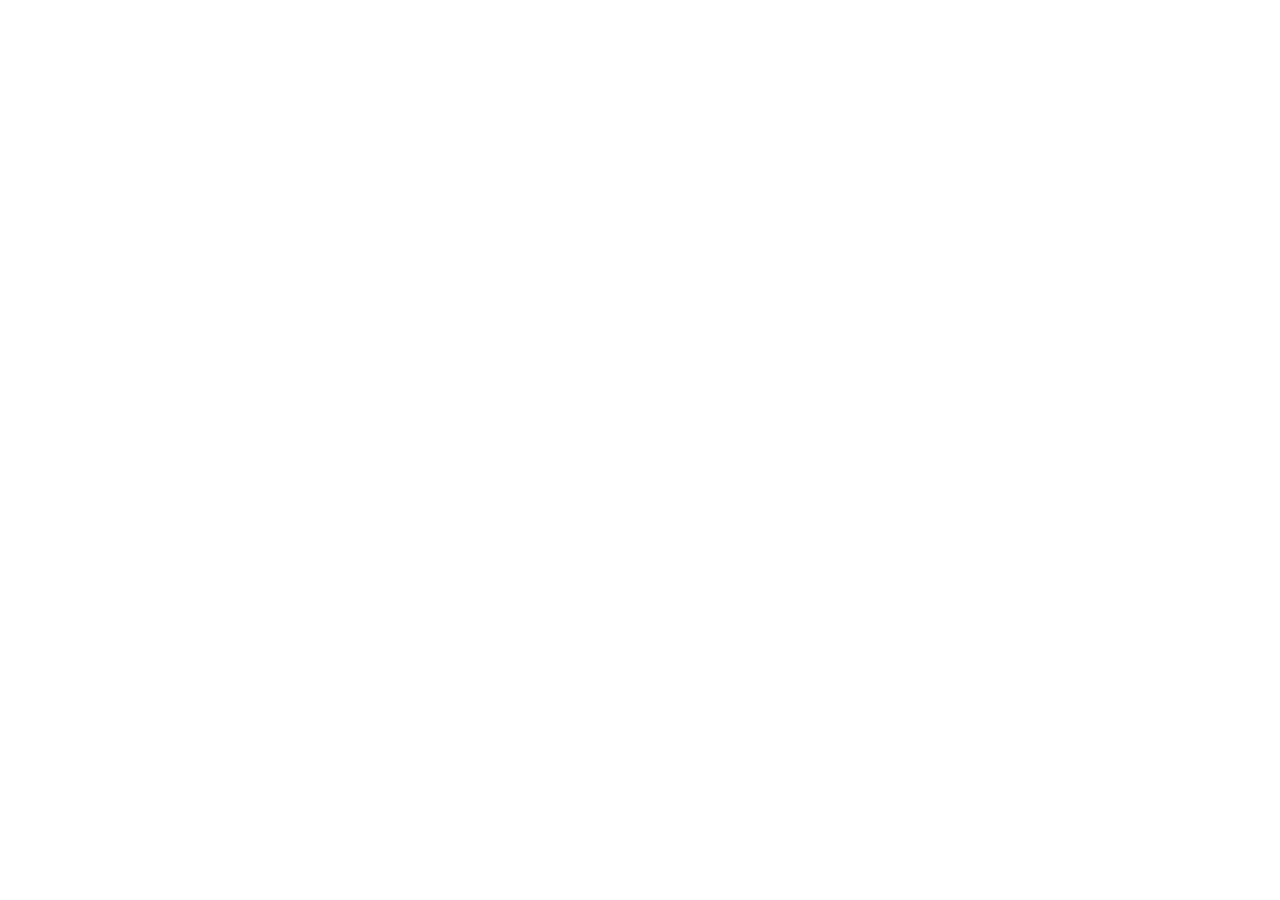
==== index.html @ 151200b5 "add message" ====
<!DOCTYPE html>
<html lang="en">
<head>
    <meta charset="UTF-8">
    <meta name="viewport" content="width=device-width, initial-scale=1.0">
    <title>p5.js Broken Snake</title>
    <link rel="stylesheet" href="style.css">
    <script src="https://cdn.jsdelivr.net/npm/p5@2.3.3/lib/p5.min.js"></script>
</head>
<body>
    <script src="snake.js"></script>
</body>
</html>
---- style.css ----
iframe{
    width: 100%;
    height: 600px;
}
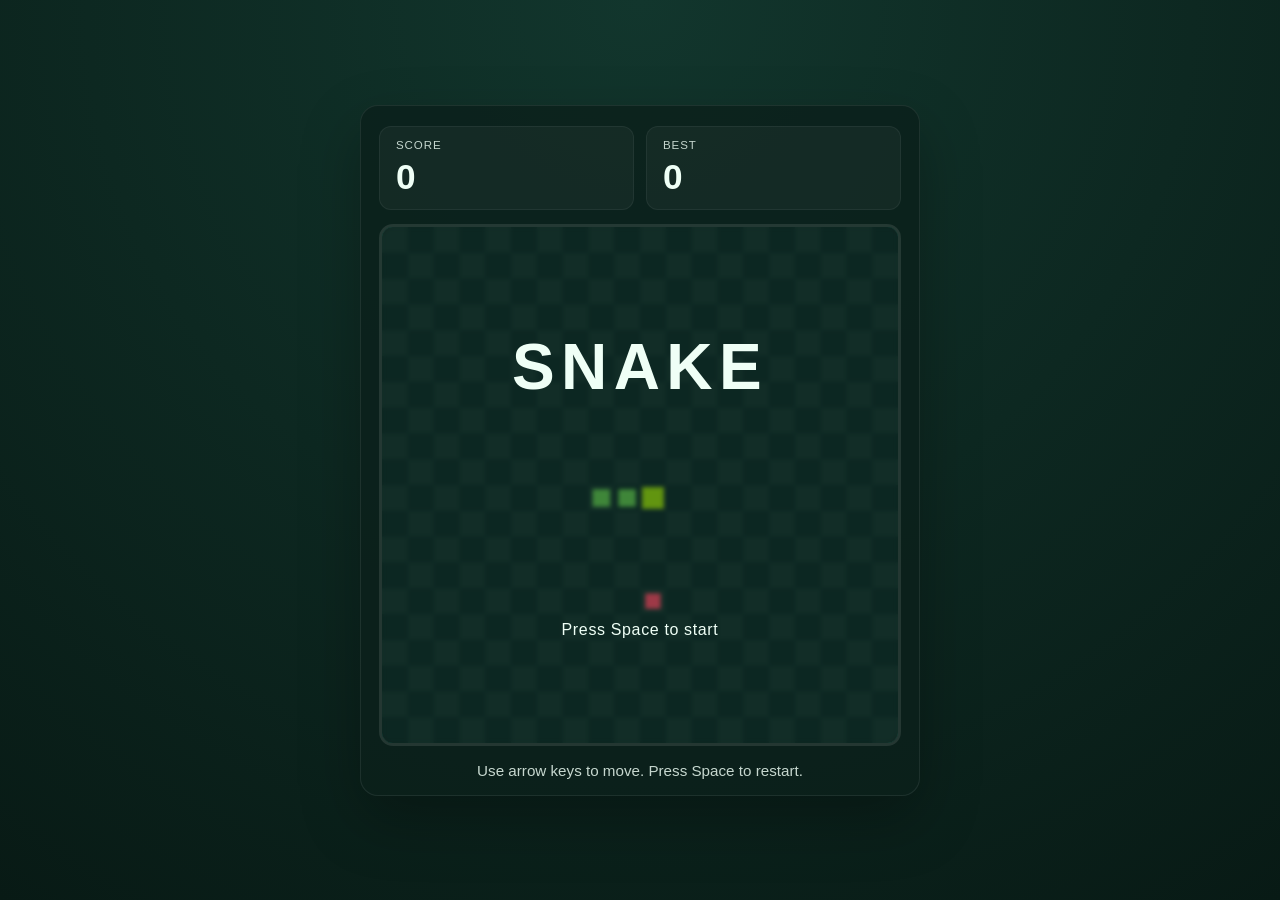
==== commit 786816e4: "new stuff" ====
--- a/index.html
+++ b/index.html
@@ -1,13 +1,35 @@
 <!DOCTYPE html>
 <html lang="en">
-<head>
-    <meta charset="UTF-8">
-    <meta name="viewport" content="width=device-width, initial-scale=1.0">
-    <title>p5.js Broken Snake</title>
-    <link rel="stylesheet" href="style.css">
-    <script src="https://cdn.jsdelivr.net/npm/p5@2.3.3/lib/p5.min.js"></script>
-</head>
-<body>
+  <head>
+    <meta charset="UTF-8" />
+    <meta name="viewport" content="width=device-width, initial-scale=1.0" />
+    <title>Snake Game</title>
+    <link rel="stylesheet" href="style.css" />
+  </head>
+  <body>
+    <main class="game-shell">
+      <div class="hud">
+        <div class="score-box">
+          <span class="label">Score</span>
+          <strong id="score">0</strong>
+        </div>
+        <div class="score-box">
+          <span class="label">Best</span>
+          <strong id="best-score">0</strong>
+        </div>
+      </div>
+
+      <div class="game-wrap">
+        <canvas id="game" width="500" height="500" aria-label="Snake game board"></canvas>
+        <div id="overlay" class="overlay show">
+          <h1>Snake</h1>
+          <p id="overlay-text">Press Space to start</p>
+        </div>
+      </div>
+
+      <p class="controls">Use arrow keys to move. Press Space to restart.</p>
+    </main>
+
     <script src="snake.js"></script>
-</body>
+  </body>
 </html>
--- a/style.css
+++ b/style.css
@@ -1,4 +1,118 @@
-iframe{
-    width: 100%;
-    height: 600px;
+:root {
+  --bg-1: #081a15;
+  --bg-2: #12362d;
+  --panel: rgba(11, 32, 28, 0.82);
+  --board-light: #1d493f;
+  --board-dark: #143f37;
+  --snake-head: #9ef01a;
+  --snake-body: #66d95d;
+  --food: #ff5d73;
+  --text: #effff6;
+  --shadow: rgba(0, 0, 0, 0.28);
 }
+
+* {
+  box-sizing: border-box;
+}
+
+body {
+  margin: 0;
+  min-height: 100vh;
+  display: grid;
+  place-items: center;
+  font-family: Arial, Helvetica, sans-serif;
+  background: radial-gradient(circle at top, var(--bg-2), var(--bg-1));
+  color: var(--text);
+}
+
+.game-shell {
+  width: min(90vw, 560px);
+  padding: 20px 18px 16px;
+  border-radius: 18px;
+  background: var(--panel);
+  box-shadow: 0 24px 60px var(--shadow);
+  border: 1px solid rgba(255, 255, 255, 0.08);
+}
+
+.hud {
+  display: flex;
+  justify-content: space-between;
+  gap: 12px;
+  margin-bottom: 14px;
+}
+
+.score-box {
+  flex: 1;
+  padding: 12px 16px;
+  border-radius: 12px;
+  background: rgba(255, 255, 255, 0.04);
+  border: 1px solid rgba(255, 255, 255, 0.06);
+}
+
+.label {
+  display: block;
+  font-size: 0.72rem;
+  letter-spacing: 0.08em;
+  text-transform: uppercase;
+  opacity: 0.8;
+}
+
+.score-box strong {
+  display: block;
+  margin-top: 6px;
+  font-size: clamp(1.5rem, 4vw, 2.2rem);
+}
+
+.game-wrap {
+  position: relative;
+  width: 100%;
+  aspect-ratio: 1;
+  border-radius: 14px;
+  overflow: hidden;
+  border: 3px solid rgba(255, 255, 255, 0.1);
+  box-shadow: inset 0 0 18px rgba(0, 0, 0, 0.22);
+}
+
+canvas {
+  display: block;
+  width: 100%;
+  height: 100%;
+  background: #143f37;
+}
+
+.overlay {
+  position: absolute;
+  inset: 0;
+  display: grid;
+  place-items: center;
+  background: rgba(0, 0, 0, 0.38);
+  backdrop-filter: blur(2px);
+  opacity: 0;
+  pointer-events: none;
+  transition: opacity 0.15s ease;
+}
+
+.overlay.show {
+  opacity: 1;
+}
+
+.overlay h1 {
+  margin: 0;
+  font-size: clamp(2.2rem, 6vw, 4rem);
+  letter-spacing: 0.1em;
+  text-transform: uppercase;
+}
+
+.overlay p {
+  margin: 10px 0 0;
+  font-size: 1rem;
+  letter-spacing: 0.04em;
+}
+
+.controls {
+  margin: 16px 0 0;
+  text-align: center;
+  font-size: 0.95rem;
+  opacity: 0.82;
+}
+
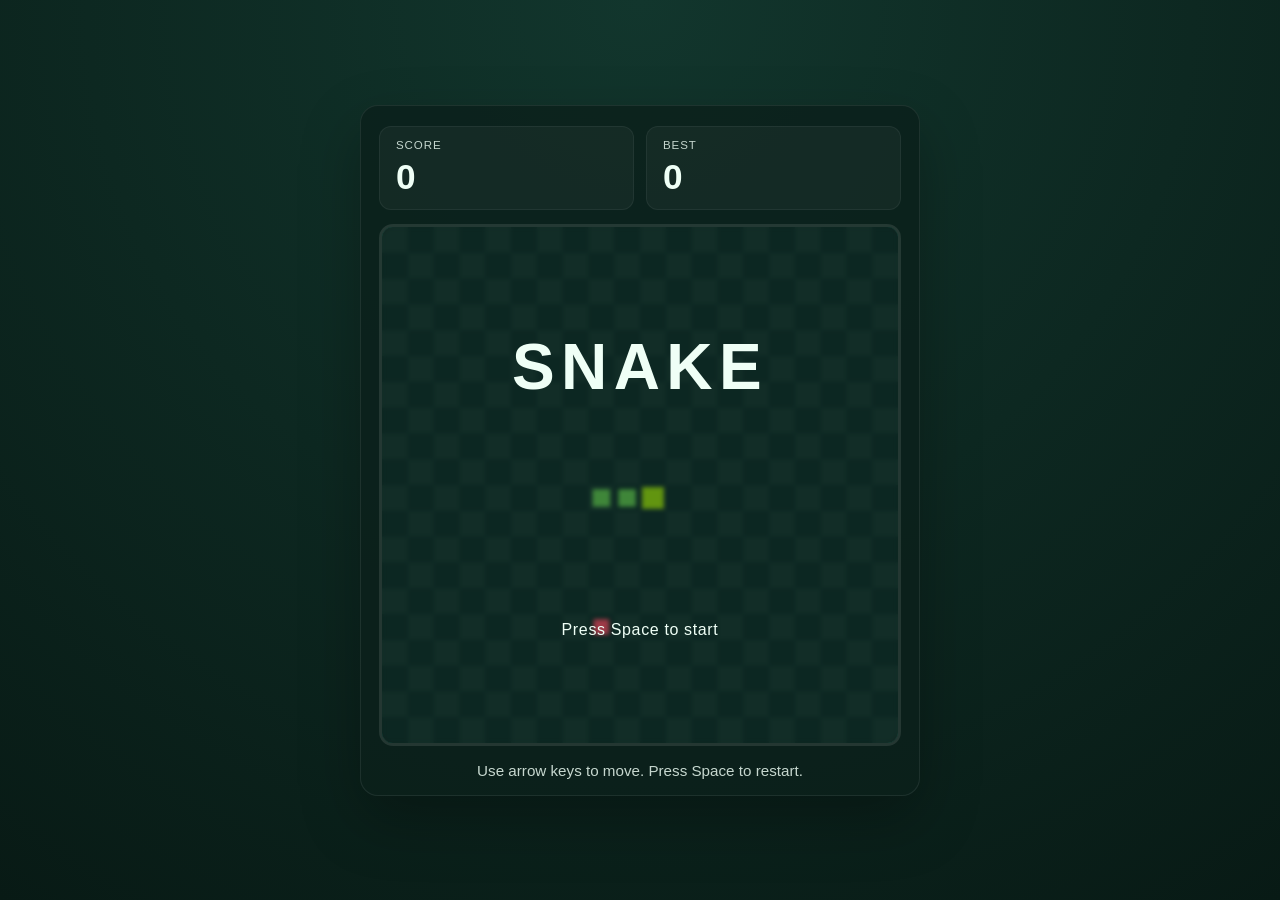
==== commit 9ae03242: "racer newest" ====
--- a/index.html
+++ b/index.html
@@ -1,35 +1,38 @@
 <!DOCTYPE html>
 <html lang="en">
-  <head>
-    <meta charset="UTF-8" />
-    <meta name="viewport" content="width=device-width, initial-scale=1.0" />
-    <title>Snake Game</title>
-    <link rel="stylesheet" href="style.css" />
-  </head>
-  <body>
-    <main class="game-shell">
-      <div class="hud">
-        <div class="score-box">
-          <span class="label">Score</span>
-          <strong id="score">0</strong>
-        </div>
-        <div class="score-box">
-          <span class="label">Best</span>
-          <strong id="best-score">0</strong>
-        </div>
+
+<head>
+  <meta charset="UTF-8" />
+  <meta name="viewport" content="width=device-width, initial-scale=1.0" />
+  <title>Snake Game</title>
+  <link rel="stylesheet" href="style.css" />
+</head>
+
+<body>
+  <main class="game-shell">
+    <div class="hud">
+      <div class="score-box">
+        <span class="label">Score</span>
+        <strong id="score">0</strong>
       </div>
+      <div class="score-box">
+        <span class="label">Best</span>
+        <strong id="best-score">0</strong>
+      </div>
+    </div>
 
-      <div class="game-wrap">
-        <canvas id="game" width="500" height="500" aria-label="Snake game board"></canvas>
-        <div id="overlay" class="overlay show">
-          <h1>Snake</h1>
-          <p id="overlay-text">Press Space to start</p>
-        </div>
+    <div class="game-wrap">
+      <canvas id="game" width="500" height="500" aria-label="Snake game board"></canvas>
+      <div id="overlay" class="overlay show">
+        <h1>Snake</h1>
+        <p id="overlay-text">Press Space to start</p>
       </div>
+    </div>
 
-      <p class="controls">Use arrow keys to move. Press Space to restart.</p>
-    </main>
+    <p class="controls">Use arrow keys to move. Press Space to restart.</p>
+  </main>
 
-    <script src="snake.js"></script>
-  </body>
-</html>
+  <script src="snake.js"></script>
+</body>
+
+</html>
--- a/style.css
+++ b/style.css
@@ -114,5 +114,4 @@
   text-align: center;
   font-size: 0.95rem;
   opacity: 0.82;
-}
-
+}
